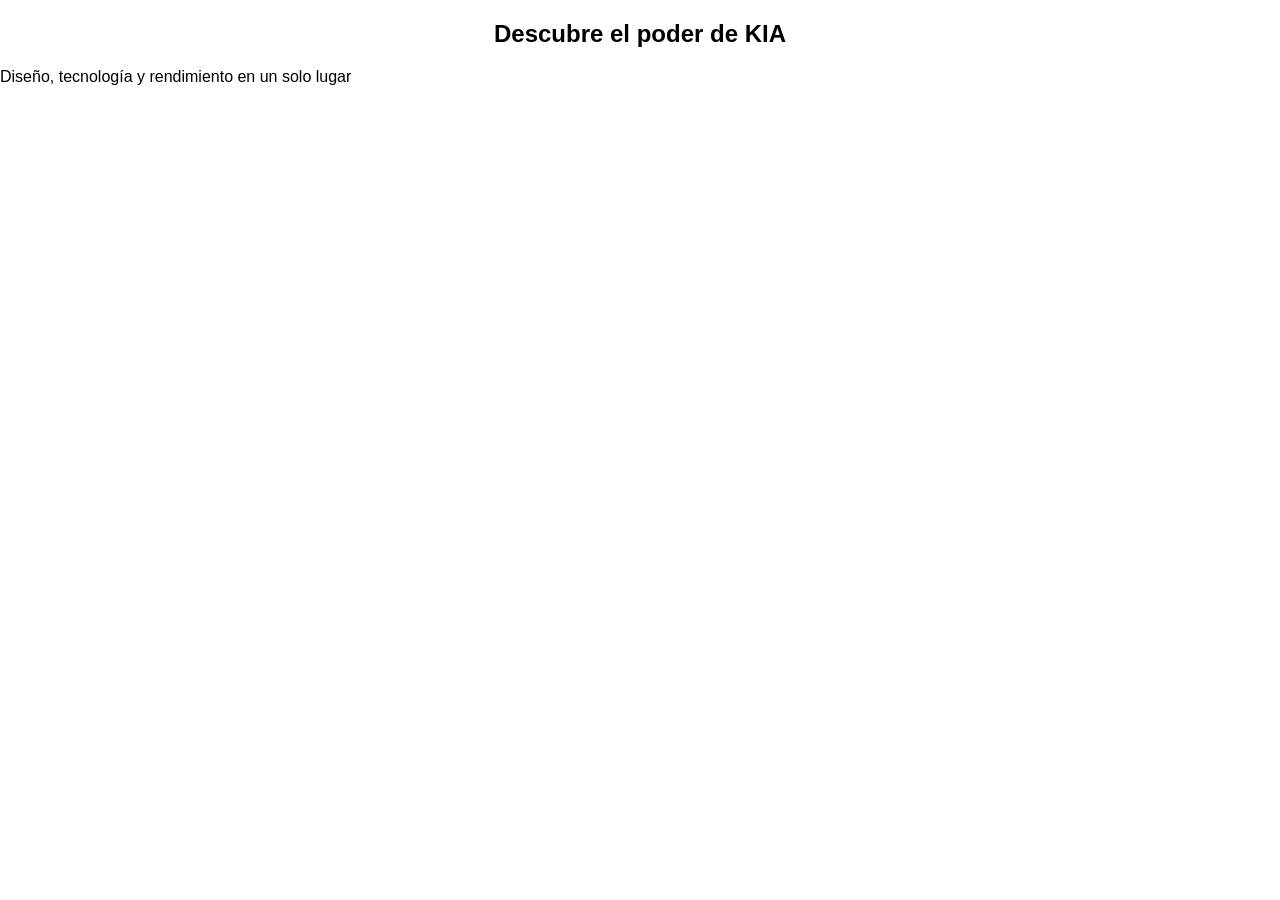
==== index.html @ 3432912d "Se agrega html y css basico, footer y header" ====
<!DOCTYPE html>
<html lang="es">
<head>
<meta charset="UTF-8">
<title>KIA Concesionario</title>
<link rel="stylesheet" href="css/styles.css">
</head>
<body>

<div id="header"></div>
<div id="sidebar"></div>

<div class="main-content">


<section class="banner">
    <div class="banner-content">
    <h1>Descubre el poder de KIA</h1>
    <p>Diseño, tecnología y rendimiento en un solo lugar</p>
    </div>
</section>
---- css/styles.css ----
body {
    font-family: Arial, sans-serif;
    margin: 0;
    padding: 0;
}

h1 {
    text-align: center;
}
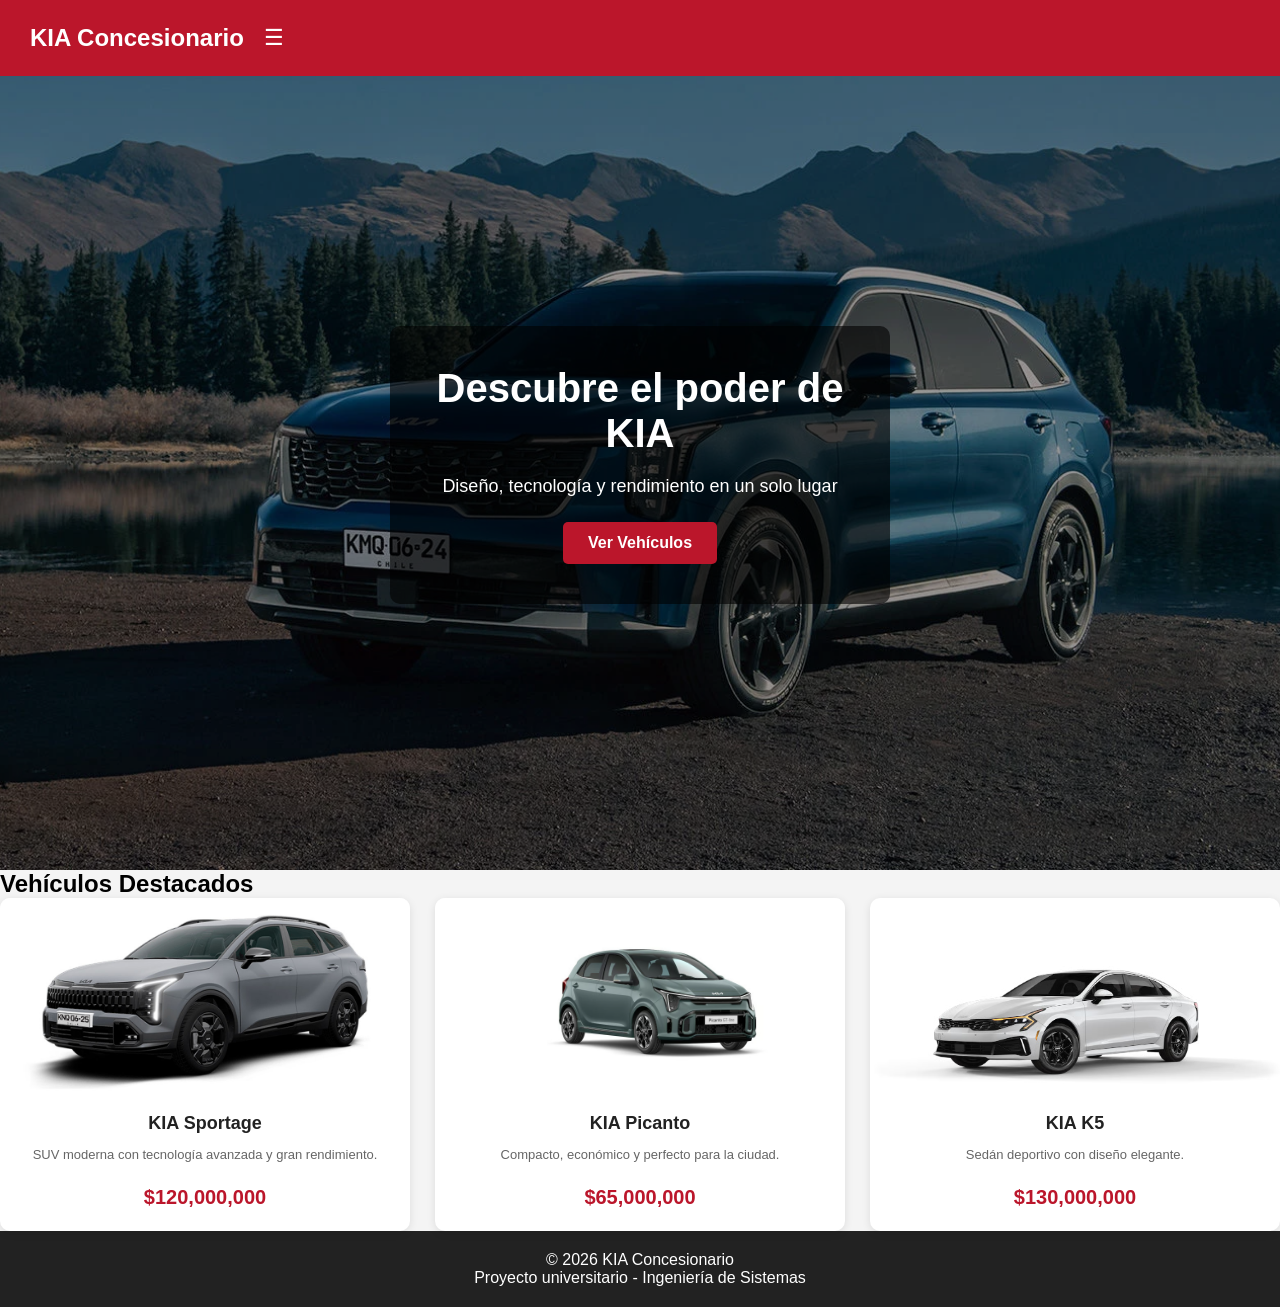
==== commit d607b55e: "css final se agrega el web component y se hace el login dinamico con JavaScript" ====
--- a/index.html
+++ b/index.html
@@ -12,10 +12,38 @@
 
 <div class="main-content">
 
+  <!-- BANNER -->
+  <section class="banner">
+    <div class="banner-content">
+      <h1>Descubre el poder de KIA</h1>
+      <p>Diseño, tecnología y rendimiento en un solo lugar</p>
+      <a href="vehicles.html" class="btn">Ver Vehículos</a>
+    </div>
+  </section>
 
-<section class="banner">
-    <div class="banner-content">
-    <h1>Descubre el poder de KIA</h1>
-    <p>Diseño, tecnología y rendimiento en un solo lugar</p>
-    </div>
-</section>+  <!-- VEHÍCULOS DESTACADOS -->
+  <section class="products-section">
+    <h2>Vehículos Destacados</h2>
+    <div id="products-container"></div>
+  </section>
+
+</div>
+
+<div id="footer"></div>
+
+<!-- TEMPLATE -->
+<template id="product-template">
+  <div class="car-card">
+    <img class="product-image" src="" alt="">
+    <h3 class="product-name"></h3>
+    <p class="product-description"></p>
+    <h4 class="product-price"></h4>
+  </div>
+</template>
+
+<!-- SCRIPTS -->
+<script src="js/product-card.js"></script>
+<script src="js/main.js"></script>
+
+</body>
+</html>
--- a/css/styles.css
+++ b/css/styles.css
@@ -1,9 +1,475 @@
+/* RESET GENERAL */
+* {
+  margin: 0;
+  padding: 0;
+  box-sizing: border-box;
+}
+
 body {
-    font-family: Arial, sans-serif;
-    margin: 0;
-    padding: 0;
-}
-
-h1 {
-    text-align: center;
+  font-family: Arial, sans-serif;
+  background: #f4f4f4;
+  display: flex;
+  flex-direction: column;
+  min-height: 100vh;
+}
+
+/* ================= HEADER ================= */
+/* Red header at top with logo and mobile menu button */
+
+.header {
+  background: #bb162b;
+  color: white;
+  padding: 15px 30px;
+  display: flex;
+
+  align-items: center;
+  position: fixed;
+  width: 100%;
+  top: 0;
+  z-index: 1000;
+}
+
+#menu-toggle {
+  background: none;
+  border: none;
+  left:200px;
+  font-size: 22px;
+  color: white;
+  cursor: pointer;
+}
+
+.header h1 {
+  font-size: 24px;
+  margin: 0;
+}
+
+.menu-toggle {
+  background: none;
+  border: none;
+  color: white;
+  font-size: 24px;
+  cursor: pointer;
+  display: none; /* Shown only on mobile */
+}
+
+.menu-toggle:hover {
+  opacity: 0.8;
+}
+
+/* ================= SIDEBAR ================= */
+/* Left navigation menu - fixed on desktop, mobile friendly */
+
+.sidebar {
+  position: fixed;
+  left: -250px;
+  top: 0;
+  width: 250px;
+  height: 100%;
+  background: #2c2c2c;
+  transition: left 0.3s ease;
+  z-index: 1000;
+}
+
+.sidebar.active {
+  left: 0; 
+}
+
+.sidebar-header {
+  padding: 25px 20px;
+  border-bottom: 2px solid #bb162b;
+}
+
+.sidebar-header h2 {
+  color: white;
+  font-size: 22px;
+  margin: 0;
+}
+
+.sidebar-nav {
+  display: flex;
+  flex-direction: column;
+}
+
+.nav-link {
+  color: #ccc;
+  text-decoration: none;
+  padding: 15px 20px;
+  display: block;
+  border-left: 3px solid transparent;
+  font-size: 16px;
+}
+
+.nav-link:hover {
+  background: #bb162b;
+  color: white;
+  border-left-color: white;
+}
+
+/* ================= MAIN CONTENT AREA ================= */
+/* Content area shifted right to make room for sidebar on desktop */
+
+.main-content {
+  margin-left: 0;
+  margin-top: 60px;
+  flex: 1;
+  padding: 0;
+}
+
+/* ================= CONTENEDOR GENERAL ================= */
+/* General container for page content */
+
+.container {
+  max-width: 1200px;
+  margin: auto;
+  padding: 40px 20px;
+  width: 100%;
+}
+
+/* ================= LOGIN ================= */
+/* Login page styles with background image */
+
+.login-body {
+  display: flex;
+  justify-content: center;
+  align-items: center;
+  height: 100vh;
+  background-image: url("../img/login.avif");
+  background-size: cover;
+  background-position: center;
+  background-repeat: no-repeat;
+}
+
+.login-container {
+  background: rgba(255, 255, 255, 0.9);
+  padding: 40px;
+  border-radius: 10px;
+  text-align: center;
+}
+
+input {
+  display: block;
+  margin: 10px auto;
+  padding: 10px;
+  width: 220px;
+  border-radius: 5px;
+  border: 1px solid #ccc;
+}
+
+button {
+  padding: 10px 20px;
+  background: #bb162b;
+  color: white;
+  border: none;
+  cursor: pointer;
+  border-radius: 5px;
+}
+
+button:hover {
+  background: #8f0f20;
+}
+
+/* ================= BANNER ================= */
+/* Large hero banner on homepage */
+
+/* ================= BANNER ================= */
+/* Banner con imagen optimizada */
+
+.banner {
+  width: 100%;
+  height: 90vh;
+
+  background-image: url("../img/banner.webp"); /* 🔥 CAMBIA EL NOMBRE SI QUIERES */
+  background-size: cover;        /* evita que se deforme */
+  background-position: center;   /* centra la imagen */
+  background-repeat: no-repeat;
+
+  display: flex;
+  justify-content: center;
+  align-items: center;
+
+  position: relative;
+  margin-top: 0px; /* para que no quede debajo del header */
+}
+
+/* capa oscura encima de la imagen */
+.banner::before {
+  content: "";
+  position: absolute;
+  top: 0;
+  left: 0;
+  width: 100%;
+  height: 100%;
+  background: rgba(0, 0, 0, 0.4);
+}
+
+/* asegurar que el texto quede encima */
+.banner-content {
+  position: relative;
+  z-index: 2;
+}
+
+.banner-content {
+  background: rgba(0, 0, 0, 0.6);
+  color: white;
+  padding: 40px;
+  border-radius: 10px;
+  text-align: center;
+  max-width: 500px;
+}
+
+.banner-content h1 {
+  font-size: 40px;
+  margin-bottom: 20px;
+}
+
+.banner-content p {
+  font-size: 18px;
+  margin-bottom: 25px;
+}
+
+.btn {
+  background: #bb162b;
+  color: white;
+  padding: 12px 25px;
+  text-decoration: none;
+  border-radius: 5px;
+  font-weight: bold;
+  display: inline-block;
+}
+
+.btn:hover {
+  background: #8f0f20;
+}
+
+/* ================= SEARCH ================= */
+/* Search input field */
+
+#search {
+  padding: 10px;
+  width: 300px;
+  margin-bottom: 20px;
+  border-radius: 5px;
+  border: 1px solid #ccc;
+}
+
+/* ================= PRODUCTS GRID ================= */
+/* Grid layout for cars, offers, and products containers */
+
+#products-container, #cars, #offers {
+  display: grid;
+  grid-template-columns: repeat(auto-fit, minmax(280px, 1fr));
+  gap: 25px;
+  width: 100%;
+}
+
+/* ================= PRODUCT CARDS ================= */
+/* Individual product card styling */
+
+.car-card {
+  background: white;
+  border-radius: 10px;
+  overflow: hidden;
+  text-align: center;
+  position: relative;
+  box-shadow: 0 2px 8px rgba(0, 0, 0, 0.1);
+  transition: transform 0.3s ease, box-shadow 0.3s ease;
+  display: flex;
+  flex-direction: column;
+  height: 100%;
+}
+
+.car-card:hover {
+  transform: translateY(-8px);
+  box-shadow: 0 8px 16px rgba(0, 0, 0, 0.15);
+}
+
+.car-card img {
+  width: 100%;
+  height: 200px;
+  object-fit: cover;
+  display: block;
+}
+
+.car-card h3 {
+  margin: 15px 15px 8px 15px;
+  font-size: 18px;
+  font-weight: bold;
+  color: #222;
+  min-height: 25px;
+}
+
+.car-card p {
+  padding: 0 15px 10px 15px;
+  font-size: 13px;
+  color: #666;
+  line-height: 1.4;
+  flex-grow: 1;
+}
+
+.car-card h4 {
+  color: #bb162b;
+  margin: 12px 15px;
+  font-size: 20px;
+  font-weight: bold;
+  padding-bottom: 10px;
+}
+
+.car-card .discount-badge {
+  position: absolute;
+  top: 10px;
+  right: 10px;
+  background: #bb162b;
+  color: white;
+  padding: 5px 10px;
+  border-radius: 5px;
+  font-weight: bold;
+  font-size: 12px;
+}
+
+.car-card .price-original {
+  text-decoration: line-through;
+  color: #999;
+  font-size: 14px;
+  margin: 5px 0;
+}
+
+/* ================= FOOTER ================= */
+/* Dark footer at bottom */
+
+.footer {
+  background: #222;
+  color: white;
+  text-align: center;
+  padding: 20px;
+  margin-top: auto;
+}
+
+.info {
+  padding: 40px;
+  text-align: center;
+  background: white;
+}
+
+.info h2 {
+  margin-bottom: 15px;
+}
+
+.container h1 {
+  margin-bottom: 30px;
+  font-size: 36px;
+  color: #222;
+  text-align: center;
+}
+
+/* ================= FORMULARIO CONTACTO ================= */
+
+#contactForm {
+  max-width: 500px;
+  margin: 40px auto;
+  background: white;
+  padding: 40px;
+  border-radius: 10px;
+  box-shadow: 0 5px 15px rgba(0,0,0,0.2);
+}
+
+#contactForm input,
+#contactForm textarea {
+  display: block;
+  width: 100%;
+  margin: 10px 0;
+  padding: 10px;
+  border: 1px solid #ccc;
+  border-radius: 5px;
+  font-size: 14px;
+  font-family: inherit;
+}
+
+#contactForm input:focus,
+#contactForm textarea:focus {
+  outline: none;
+  border-color: #bb162b;
+}
+
+#contactForm textarea {
+  resize: vertical;
+  min-height: 100px;
+}
+
+#contactForm button {
+  width: 100%;
+  padding: 10px 0;
+  background: #bb162b;
+  color: white;
+  border: none;
+  border-radius: 5px;
+  font-size: 14px;
+  font-weight: bold;
+  cursor: pointer;
+  margin-top: 10px;
+}
+
+#contactForm button:hover {
+  background: #8f0f20;
+}
+
+#mensaje {
+  text-align: center;
+  margin-top: 20px;
+  font-size: 16px;
+  font-weight: bold;
+  color: green;
+}
+
+
+
+@media (max-width: 768px) {
+  .menu-toggle {
+    display: block;
+  }
+
+  .sidebar {
+    position: fixed;
+    left: 0;
+    top: 60px;
+    width: 250px;
+    height: calc(100vh - 60px);
+    transform: translateX(-100%);
+    transition: transform 0.3s ease;
+    z-index: 998;
+  }
+
+  .sidebar.active {
+    transform: translateX(0);
+  }
+
+  .main-content {
+    margin-left: 0;
+    margin-top: 60px;
+  }
+
+  .banner-content h1 {
+    font-size: 28px;
+  }
+
+  #search {
+    width: 100%;
+  }
+
+  .container {
+    padding: 20px 15px;
+  }
+}
+
+/* ================= RESPONSIVE MOBILE ================= */
+
+@media (max-width:768px){
+
+.banner-content h1{
+font-size:28px;
+}
+
+#search{
+width:100%;
+}
+
 }
